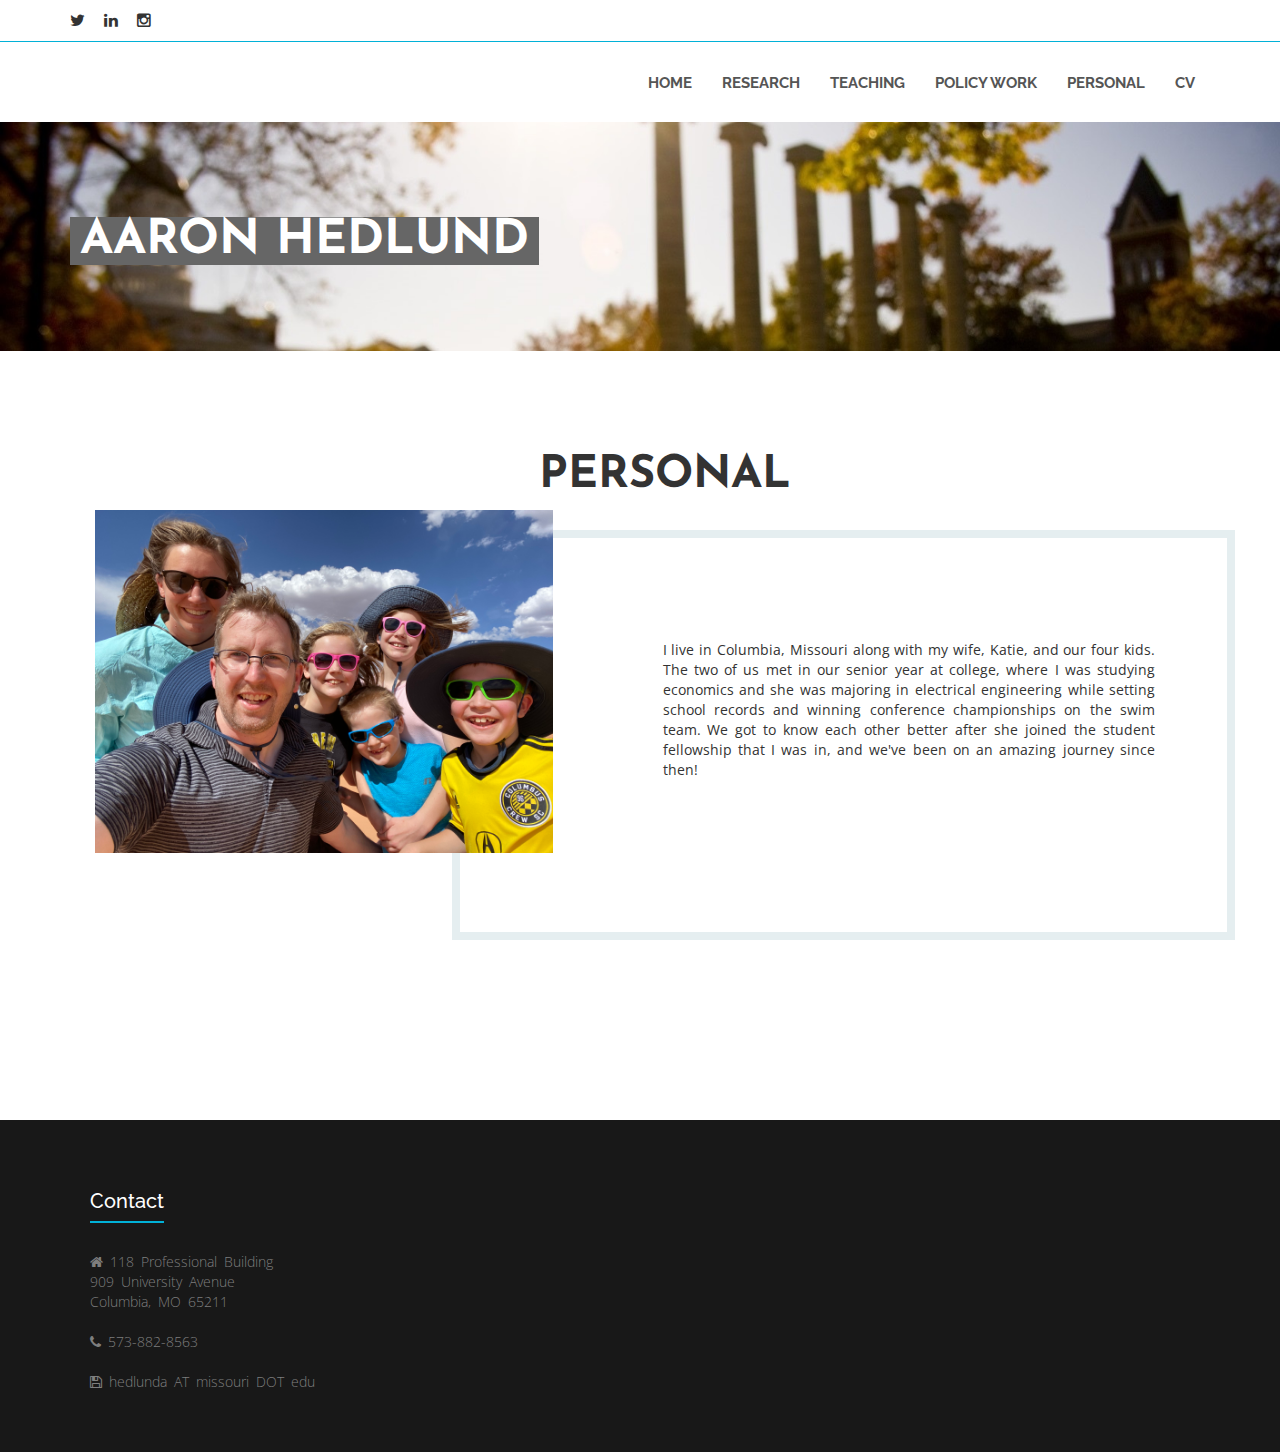
==== personal.html @ 6434ddd7 "Initial website upload" ====
<!DOCTYPE html>
<html lang="en">
<head>
	<meta charset="UTF-8">
    <meta name="viewport" content="width=device-width, initial-scale=1, maximum-scale=1, user-scalable=no">
	<title>Aaron Hedlund</title>
    <meta name="description" content="Free Bootstrap Theme by BootstrapMade.com">
    <meta name="keywords" content="free website templates, free bootstrap themes, free template, free bootstrap, free website template">
    
	<link href="https://fonts.googleapis.com/css?family=Josefin+Sans|Open+Sans|Raleway" rel="stylesheet">
	<link rel="stylesheet" href="css/flexslider.css">
	<link rel="stylesheet" href="css/bootstrap.min.css">
	<link rel="stylesheet" href="css/font-awesome.min.css">
	<link rel="stylesheet" href="css/style.css">
    <!-- =======================================================
        Theme Name: MyBiz
        Theme URL: https://bootstrapmade.com/mybiz-free-business-bootstrap-theme/
        Author: BootstrapMade.com
        Author URL: https://bootstrapmade.com
    ======================================================= -->
</head>
<body id="top" data-spy="scroll">
	<!--top header-->

	<header id="home">

		<section class="top-nav hidden-xs">
			<div class="container">
				<div class="row">
					<div class="col-md-6">
						<div class="top-left">

							<ul>
								<li><a href="https://twitter.com/aaron_hedlund" target="_blank"><i class="fa fa-twitter" aria-hidden="true"></i></a></li>
								<li><a href="https://www.linkedin.com/in/aaronhedlund/" target="_blank"><i class="fa fa-linkedin" aria-hidden="true"></i></a></li>
								<li><a href="https://www.instagram.com/ahedlund84/" target="_blank"><i class="fa fa-instagram" aria-hidden="true"></i></a></li>
							</ul>

						</div>
					</div>

					

				</div>
			</div>
		</section>

		<!--main-nav-->

		<div id="main-nav">

			<nav class="navbar">
				<div class="container">
					<div class="navbar-header">
						
						<button type="button" class="navbar-toggle collapsed" data-toggle="collapse" data-target="#ftheme">
							<span class="sr-only">Toggle</span>
							<span class="icon-bar"></span>
							<span class="icon-bar"></span>
							<span class="icon-bar"></span>
						</button>
					</div>
					
					<div class="navbar-collapse collapse" id="ftheme">
						
						<ul class="nav navbar-nav navbar-right">
							<li><a href="index.html">home</a></li>
							<li><a href="research.html">research</a></li>
							<li><a href="teaching.html">teaching</a></li>
							<li><a href="policy.html">policy work</a></li>
							<li><a href="personal.html">personal</a></li>
							<li><a href="hedlund_cv.pdf" target="_blank">CV</a></li>
						</ul>
						
					</div>
				</div>
			</nav>
		</div>

	</header>

	<!--slider-->
	<div id="slider" class="flexslider">

        <ul class="slides">
            <li>
            	<img src="images/slider/slider1.jpg">
				<div class="caption">
					<h2><span>Aaron Hedlund</span></h2> 
					<!-- <p>Economics Department, University of Missouri<br>
						Center for Growth and Opportunity</p> -->
	            </div>
            </li>
        </ul>
    </div>

    <!--about-->
    <div id="about">

    	<div class="container">
			<div class="row">
				<div class="col-xs-12 col-sm-8 col-md-6 col-sm-offset-2 col-md-offset-3">
					<div class="about-heading">
						<h2>Personal</h2> 
					</div>
				</div>
			</div>   	
    	</div>

    	<!--about wrapper left-->
    	<div class="container">

    		<div class="row">
    			<div class="col-xs-12  col-md-5">

    				<div class="about-left">
    					<img src="images/hedlundfamily3.jpg" alt="">
    				</div>

    			</div>

    			<!--about wrapper right-->
    			<div class="col-xs-12 col-md-7">
    				<div class="about-right">
    					<div class="about-right-heading">
    						<h1></h1>
    					</div>
						<p align="justify">I live in Columbia, Missouri along with my wife, Katie, and our four kids. The two of us met in our senior year at college, where I was studying economics and she was majoring in electrical engineering while setting school records and winning conference championships on the swim team. We got to know each other better after she joined the student fellowship that I was in, and we've been on an amazing journey since then!
						</p>
    					
    				</div>
    			</div>
    		</div>

    	</div>
    </div>


		<!--footer-->
		<div id="footer">
			<div class="container">
				<div class="row">
					<div class="col-md-4">
						<div class="footer-heading">
							<h3><span>Contact</span></h3>
							<p><i class="fa fa-home"></i> 118 Professional Building</br>909 University Avenue</br>Columbia, MO 65211 </br></br>
							<i class="fa fa-phone"></i> 573-882-8563 </br></br>
							<i class="fa fa-save"></i> hedlunda AT missouri DOT edu</p>
						</div>
					</div>

					

				</div>
			</div>
		</div>
        

	
	<!-- jQuery -->
    <script src="js/jquery.min.js"></script>
    <script src="js/bootstrap.min.js"></script>
    <script src="js/jquery.flexslider.js"></script>
    <script src="js/jquery.inview.js"></script>
    <script src="https://maps.google.com/maps/api/js?sensor=true"></script>
    <script src="js/script.js"></script>
    <script src="contactform/contactform.js"></script>
    
</body>
</html>
---- css/style.css ----
/*
    Theme Name: MyBiz
    Theme URL: https://bootstrapmade.com/mybiz-free-business-bootstrap-theme/
    Author: BootstrapMade.com
    Author URL: https://bootstrapmade.com
*/

/*General*/
body {
	font-family: 'Open Sans', sans-serif;
	font-size: 14px;
	font-size: normal;
	font-smooth: always;
	-webkit-font-smoothing: antialiased;
	-moz-font-smoothing: antialiased;
}

a {
	text-decoration: none;
	-moz-transition: all linear .3s;
	-webkit-transition: all linear .3s;
	-o-transition: all linear .3s;
	transition: all linear .3s;
}

a:hover {
	text-decoration: none;
}

img {
	max-width: 100%;
}

ul {
	list-style: none;
	padding: 0;
	margin: 0;
}

input[type="text"],
input[type="password"],
input[type="email"],
textarea {
	font-family: 'Raleway', sans-serif;
	font-size: 14px;
	font-weight: 500;
	color: #7e7e7e;
	border-width: 1px;
	border-style: solid;
	padding: 0 15px;
	-moz-box-sizing: border-box;
	-webkit-box-sizing: border-box;
	box-sizing: border-box;
	-moz-transition: border linear .3s;
	-webkit-transition: border linear .3s;
	-o-transition: border linear .3s;
	transition: border linear .3s;
}

textarea {
	padding: 15px;
}

input[type="text"]:focus,
input[type="password"]:focus,
input[type="email"]:focus,
textarea:focus {
	background: rgba(62, 212, 255, 0.5);
	border-color: #01b1d7 !important;
	outline: none;
	color: #333;
}

.btn {
	font-family: 'Raleway', sans-serif;
	font-size: 14px;
	font-weight: 600;
	width: 120px;
	height: 40px;
	-moz-border-radius: 0;
	-webkit-border-radius: 0;
	border-radius: 0;
	-moz-transition: background .3s linear;
	-webkit-transition: background .3s linear;
	-o-transition: background .3s linear;
	transition: background .3s linear;
}

.btn:focus {
	-moz-box-shadow: none;
	-webkit-box-shadow: none;
	box-shadow: none;
	outline: none;
}

.cover {
	position: absolute;
    top: 0;
    left: 0;
    right: 0;
    bottom: 0;
    background-color: rgba(0, 0, 0, 0.8);
    z-index: 2;
}

.container {
	position: relative;
	z-index: 3;
}

/*Header*/
/*Top nav left*/
.top-nav {
	;
	color: #333;
	line-height: 40px;
	border-bottom: 1px solid #01b1d7;
}

/*Top left Menu*/
.top-left {
	float: left;
}

.top-left ul >li {
	display: inline-block;
	margin-right: 15px;
}

.top-left a {
	font-size: 16px;
	color: #333;
}

.top-left a:hover {
	color: #01b1d7;
}

/*Top Right Menu*/
.top-right {
	float: right;
}

.top-right p:before {
	content: "\f041";
	font-family: 'FontAwesome';
	font-size: 16px;
	color: #01b1d7;
	margin-right: 10px;
}

.top-right p {
	font-family: 'Raleway', sans-serif;
	font-weight: 700;
	font-size: 14px;
}

.top-right p > span {
	margin-left: 5px;
	font-style: italic;
	font-weight: 400;
}

/*Nagivation*/
#main-nav {
	padding: 15px 0;
}

/*Affix*/
#main-nav.affix {
    position: fixed;
    top: 0;
    width: 100%;
    background-color: rgba(255,255,255,0.9);
    color: #fff;
    z-index:10;
	-moz-box-shadow: 0 1px 2px #ebebeb;
	-webkit-box-shadow: 0 1px 2px #ebebeb;
	box-shadow: 0 5px 5px rgba(0,0,0,.15);
    transition: all 0.3s;
}

.navbar {
	margin:0;
}

#main-nav .navbar-header a {
	background-color: #666;
	color: #fff;
}
/*Toggle Menu*/
#main-nav .navbar-toggle {
	background-color: #666;
}

#main-nav .navbar-toggle span {
	background-color: #fff;
}

/*Main Menu*/
#main-nav .navbar-right {
	margin-top: 10px;
}
#main-nav .navbar-right li > a {
	font-family: 'Raleway', sans-serif;
	font-size: 15px;
	font-weight: 700;
	line-height: 30px;
	color: #555;
	padding-top: 0;
	padding-bottom: 0;
	text-transform: uppercase;
}

#main-nav .navbar-right li > a:focus {
	color: #01b1d7;
    background: none;
    outline: none;
}

#main-nav .navbar-nav>li>a:hover,
#main-nav .navbar-nav>li.active>a {
	color: #01b1d7;
    background: none;
}

/*Search Form*/
.search-form {
	padding: 10px;
	position: absolute;
	bottom: -76px;
	right: 15px;
	z-index: 3;
	background: #fff;
	visibility: hidden;
	opacity: 0;
	transition: opacity .5s linear;
	-moz-box-shadow: 0 1px 2px #ebebeb;
	-webkit-box-shadow: 0 1px 2px #ebebeb;
	box-shadow: 0 1px 2px #ebebeb;
}

.search-form.visible {
	visibility: visible;
	opacity: 1;
}

.search-form input {
	height: 40px;
	width: 275px;
	border-color: #e8e8e8;
}

/*Main Slider*/
#slider {
	margin: 0;
	padding: 0;
	position: relative;
}

.flexslider {
	border: 0;
}

#slider.flexslider .slides > li img {
	
}

/*Slider Caption*/
#slider .caption {
	position: absolute;
	width: 600px;
	top: 50%;
}

#slider .caption h2 {
	font-family: 'Josefin Sans', sans-serif;
	font-weight: 700;
	font-size: 48px;
	text-transform: uppercase;
}

#slider .caption span {
	padding: 0 10px;
	background-color: #666;
	color: #fff;
}

#slider .caption p {
	font-family: 'Josefin Sans', sans-serif;
	font-weight: 700;
	font-size: 24px;
	font-style: italic;
	margin-top: 30px;
	color: #01b1d7;
}

#slider .caption button {
	font-family: 'Josefin Sans', sans-serif;
	font-weight: 700;
	font-size: 17px;
	margin-top: 20px;
	background-color: #01b1d7;
	color: #fff;
	border: 1px solid #fff;
}

#slider .caption button:hover {
	background-color: #fff;
    border: 1px solid #01b1d7;
    transition: 0.3s;
    color: #01b1d7;
}


/*Media*/
@media screen and (min-width: 320px) and (max-width: 520px) {
	#slider .caption {
		position: absolute;
		width: 400px;
		top: 55%;
	}

	#slider .caption h2 {
		font-size: 15px;
	}

	#slider .caption p {
		font-size: 10px;
		font-style: italic;
		margin: 0;
		padding: 0;
		color: #01b1d7;
	}

	#slider .caption .btn {
		width: 80px;
	    height: 20px;
		font-size: 10px;
		margin-top: 5px;
		padding: 0;
	}
}

/*Media*/
@media screen and (min-width: 521px) and (max-width: 980px) {
	#slider .caption {
		position: absolute;
		width: 450px;
		top: 50%;
	}

	#slider .caption h2 {
		font-size: 24px;
	}

	#slider .caption p {
		font-size: 16px;
		font-style: italic;
		margin-top: 15px;
		color: #01b1d7;
	}

	#slider .caption .btn {
		width: 110px;
	    height: 30px;
		font-size: 12px;
		margin-top: 15px;

	}
}

/*Control Nav*/
#slider .flex-control-nav {
	position: absolute;
	display: inline;
	z-index: 2;
}

#slider .flex-control-nav li {
	margin: 5px;
	display: inline-block;
}

#slider .flex-control-paging li a {
	background: #fff;
	width: 12px;
	height: 12px;
	border-radius: 50%;
	border: 1px solid #01b1d7;
}

#slider .flex-control-paging li a:hover {
	background: #01b1d7;
}

#slider .flex-control-paging li a.flex-active {
	background: #01b1d7;
	width: 12px;
	height: 12px;
}

/*About*/
#about {
	padding: 80px;
}

#about .about-heading {
	text-align: center;
}

#about .about-heading h2 {
	font-family: 'Josefin Sans', sans-serif;
	font-weight: 700;
	font-size: 45px;
	text-transform: uppercase;
}

#about .about-heading p {
	margin-top: 20px;
	line-height: 25px;
	color: #8e8e8e;
	margin-bottom: 50px;
}

#about .about-left {
	position: relative;
    z-index: 2;
}

#about .about-right:before {
	content: "";
    border: 8px solid #e5eef0;
	width: 120%;
    height: 100%;
    position: absolute;
    right: 0;
    top: 0;
}

#about .about-right {
	position: relative;
	padding: 0 80px 150px 80px;
}

#about .about-right-heading h1 {
	font-family: 'Raleway', sans-serif;
	font-weight: 700;
	padding-top: 100px;
	text-transform: uppercase;
}

#about .about-right-boot:before {
	content: "\f080";
	font-family: 'FontAwesome';
	font-size: 45px;
	padding: 65px 30px 0 0;
	float: left;
	color: #01b1d7;
}

#about .about-right-wrapper {
    padding-left: 0 0 50px 78px;
    position: relative;
	left: 0;
	top: 75px;
}

#about .about-right-wrapper a {
	font-family: 'Raleway', sans-serif;
	font-weight: 700;
	color: #282828;
}

#about .about-right-wrapper a:hover {
	color: #01b1d7;
}

#about .about-right-wrapper p {
	line-height: 28px;
	margin-top: 20px;
	color: #8e8e8e;
}

#about .about-right-best:before {
	content: "\f201";
	font-family: 'FontAwesome';
	font-size: 45px;
	padding: 65px 30px 0 0;
	float: left;
	color: #01b1d7;
}

#about .about-right-support:before {
	content: "\f025";
	font-family: 'FontAwesome';
	font-size: 45px;
	padding: 65px 30px 0 0;
	float: left;
	color: #01b1d7;
}

/*Media*/
@media screen and (min-width: 320px) and (max-width: 520px) {
	#about {
		padding: 0;
	}

	#about .about-heading h2 {
		margin-top: 30px;
		font-size: 27px;
	}

	#about .about-heading p {
		margin-top: 20px;
		font-size: 12px;
		line-height: 20px;
	}

	#about .about-right:before {
		content: "";
	    border: 8px solid #e5eef0;
		width: 100%;
	    height: 100%;
	}

	#about .about-right {
		position: relative;
		padding: 30px;
		margin-top: 20px;
	}

	#about .about-right-heading h1 {
		padding-top: 20px;
		font-size: 25px;
		text-align: center;
	}

	#about .about-right-boot:before {
		font-size: 30px;
		padding: 20px 20px 0 0;
	}

	#about .about-right-wrapper {
	    position: relative;
		left: 0;
		top: 35px;
	}

	#about .about-right-wrapper a > h3 {
		font-size: 20px;
	}

	#about .about-right-wrapper p {
		margin-top: 20px;
		font-size: 13px;
	}

	#about .about-right-best {
		margin-top: 40px;
	}

	#about .about-right-best:before {
		font-size: 30px;
		padding: 20px 20px 0 0;
	}

	#about .about-right-support {
		margin-top: 40px;
	}

	#about .about-right-support:before {
		font-size: 30px;
		padding: 20px 20px 0 0;
	}
}

/*Media*/
@media screen and (min-width: 521px) and (max-width: 980px) {
	#about {
		margin-top: 50px;
		padding: 0;
	}

	#about .about-heading h2 {
		margin-top: 30px;
		font-size: 30px;
	}

	#about .about-heading p {
		margin-top: 20px;
		line-height: 20px;
	}

	#about .about-right:before {
		content: "";
	    border: 8px solid #e5eef0;
		width: 100%;
	    height: 100%;
	}

	#about .about-right {
		position: relative;
		padding: 30px;
		margin-top: 20px;
	}

	#about .about-right-heading h1 {
		padding-top: 20px;
		font-size: 25px;
		text-align: center;
	}

	#about .about-right-boot:before {
		font-size: 30px;
		padding: 20px 20px 0 0;
	}

	#about .about-right-wrapper {
	    position: relative;
		left: 0;
		top: 35px;
	}

	#about .about-right-wrapper a > h3 {
		font-size: 20px;
	}

	#about .about-right-wrapper p {
		margin-top: 20px;
		font-size: 13px;
	}

	#about .about-right-best {
		margin-top: 40px;
	}

	#about .about-right-best:before {
		font-size: 30px;
		padding: 20px 20px 0 0;
	}

	#about .about-right-support {
		margin-top: 40px;
	}

	#about .about-right-support:before {
		font-size: 30px;
		padding: 20px 20px 0 0;
	}

}

/*About bg*/
#about-bg {
	position: relative;
	background-image: url(../images/about/about2.jpg);
    background-position: center;
    background-repeat: no-repeat;
    background-size: cover;
    margin-top: 100px;
    text-transform: uppercase;
    padding: 100px 0;
    color: #fff;
}

.about-bg-heading {
	font-family: 'Josefin', sans-serif;
	font-weight: 900;
	text-align: center;
	line-height: 40px;
	z-index: -2;
}

.about-bg-heading h1 {
	font-size: 40px
}

.about-bg-heading p {
	font-family: 'Raleway', sans-serif;
	font-weight: 700;
	font-weight: 400;
	font-size: 16px;
}

.about-bg-wrapper {
	color: #fff;
	text-align: center;
	margin-top: 30px;
	z-index: -2;
}

#about-bg .about-bg-wrapper .count {
	font-family: 'Raleway', sans-serif;
	font-weight: 900;
	font-size: 45px;
	margin-right: 20px;
	text-align: center;
	float: left;
	color: #01b1d7;
}

#about-bg .about-bg-wrapper p {
	font-family: 'Raleway', sans-serif;
	font-weight: 400;
	font-size: 16px;
	margin-top: 30px;
	float: left;
}

/*Media*/
@media screen and (min-width: 320px) and (max-width: 520px) {
	.about-bg-heading h1 {
		font-size: 28px;
	}

	.about-bg-wrapper {
		margin-left: 25%;
	}

}

/*Media*/
@media screen and (min-width: 521px) and (max-width: 980px) {
	.about-bg-heading h1 {
		font-size: 30px;
	}

	.about-bg-wrapper {
		margin-left: 35%;
	}

}

/*Service*/
#service {
	margin-top: 100px;
	background-attachment: scroll;
    padding-bottom: 0px;
    padding-top: 0px;
}

#service .col-md-6 {
	padding: 0;
	
}

#service .service-heading {
	text-align: center;
}

#service .service-heading h2 {
	font-family: 'Josefin Sans', sans-serif;
	font-weight: 700;
	font-size: 45px;
	text-transform: uppercase;
}

#service .service-heading p {
	margin-top: 20px;
	line-height: 25px;
	color: #8e8e8e;
	margin-bottom: 50px;
}

.services-style-one {
	position: relative;
}

.services-style-one .outer-box {
	position: relative;
	background: #1c1c1c;
}

.services-style-one .services-column {
	position: relative;
	width: 50%;
	float: left;
	background: #f2f3f4;	
}

.services-style-one .service-block {
	position: relative;
	margin-bottom: 40px;	
}

.services-style-one .services-column .content-outer {
	position: relative;
	float: right;
	max-width: 700px;
	padding: 80px 20px 40px 40px;	
}

.services-style-one .services-column .icon-box {
	font-size: 36px;
	margin-bottom: 15px;
	line-height: 1px;
	color: #01b1d7;	
}

.services-style-one .services-column h4 {
	font-size: 14px;
	margin-bottom: 10px;
	color: #1c1c1c;	
}

.services-style-one .services-column .text {
	font-size: 13px;
	color: #5a5a5a;
	max-width: 250px;	
}

.services-style-one .content-column {
	position: relative;
	float: left;
	width: 50%;
	background: #1c1c1c;
	text-align: right;
}

.services-style-one .content-column .content-box {
	position: relative;
	float:left;
	padding: 170px 20px 100px 320px;
	max-width: 700px;	
}

.services-style-one .content-column .sec-title h2 {
	color: #fff;
}

.services-style-one .content-column .sec-title h2 > span {
	border-bottom: 2px solid #01b1d7;
	padding-bottom: 5px;
}

.services-style-one .content-column .inner-box {
	position: relative;
}

.services-style-one .content-column .text {
	position: relative;
	margin: 30px 0;
	color: #999999;
	line-height: 25px;
}

.inner-box button {
	background-color: #01b1d7;
	width: 120px;
	height: 35px;
	color: #fff;
}

.inner-box button:hover {
	background-color: #fff;
	color: #01b1d7;
}

/*Service Footer*/
#service .service-footer {
	background: #222222;
	padding: 30px 0;
}

#service .service-footer-left h3 {
	font-family: 'Raleway', sans-serif;
	font-weight: 600;
	font-size: 22px;
	color: #fff;
}

#service .service-footer-left h3 > span {
	color: #01b1d7;
}

#service .service-footer-left p {
	font-size: 16px;
	color: #9d9d9d;
}

#service .service-footer-right {
	float: right;
	line-height: 80px;
}

#service .service-footer-right button {
	background-color: #01b1d7;
	width: 180px;
	height: 50px;
	color: #fff;
}

#service .service-footer-right button:hover {
	background-color: #fff;
	color: #01b1d7;
}

/*Media*/
@media screen and (min-width: 320px) and (max-width: 520px) {
	#service {
		margin-top: 50px;
	}

	#service .service-heading h2 {
		font-size: 27px;
	}

	#service .service-heading p {
		font-size: 13px;
	}

	.services-style-one .content-column .content-box {
		padding: 200px 20px 100px 20px;	
	}
}

/*Media*/
@media screen and (min-width: 521px) and (max-width: 980px) {
	#service {
		margin-top: 50px;
	}

	#service .service-heading h2 {
		font-size: 30px;
	}

	.services-style-one .content-column .content-box {
		padding: 200px 20px 100px 20px;	
	}
}

/*Portfolio*/
#portfolio {
	margin-top: 100px;
}

#portfolio .portfolio-heading {
	text-align: center;
}

#portfolio .portfolio-heading h2 {
	font-family: 'Josefin Sans', sans-serif;
	font-weight: 700;
	font-size: 45px;
	text-transform: uppercase;
}

#portfolio .portfolio-heading p {
	margin-top: 20px;
	line-height: 25px;
	color: #8e8e8e;
	margin-bottom: 50px;
}

#portfolio .portfolio-thumbnail {
	position: relative;
}

#portfolio .portfolio-thumbnail img {
	width: 100%;
	height:auto;
}

#portfolio .portfolio-thumbnail .col-md-3 {
	padding: 0;
}

#portfolio .portfolio-thumbnail .caption {
	position: absolute;
	left: 0;
	right: 0;
	top: 0;
	bottom: 0;
	background-color: rgba(62, 212, 255, 0.7);
	opacity: 0;
	-moz-transition: opacity linear .3s;
	-webkit-transition: opacity linear .3s;
	-o-transition: opacity linear .3s;
	transition: opacity linear .3s;
}

#portfolio .portfolio-thumbnail .item:hover > .caption {
	opacity: 1;
}

#portfolio .caption i {
	width: 45px;
	height: 45px;
	line-height: 45px;
	text-align: center;
	color: #01b1d7;
	background-color: #fff;
	position: absolute;
	top: 45%;
	left: 50%;
	margin-top: -22px;
	margin-left: -22px;
	-moz-border-radius: 50%;
	-webkit-border-radius: 50%;
	border-radius: 50%;

}

#portfolio .caption p {
	font-family: 'Raleway', sans-serif;
	font-weight: 400;
	text-align: center;
	color: #fff;
	position: absolute;
	font-size: 17px;
	text-transform: capitalize;
	top: 55%;
	left: 30%;
	right: 30%;
}

/*Media*/
@media screen and (min-width: 320px) and (max-width: 520px) {
	#portfolio {
		margin-top: 50px;
	}

	#portfolio .portfolio-heading h2 {
		font-size: 27px;
	}

	#portfolio .portfolio-heading p {
		font-size: 13px;
	}
}

/*Media*/
@media screen and (min-width: 521px) and (max-width: 980px) {
	#portfolio {
		margin-top: 50px;
	}

	#portfolio .portfolio-heading h2 {
		font-size: 30px;
	}

}

/*Contact*/
#contact {
	margin-top: 100px;
}

#contact .contact-heading {
	text-align: center;
}

#contact .contact-heading h2 {
	font-family: 'Josefin Sans', sans-serif;
	font-weight: 700;
	font-size: 45px;
	text-transform: uppercase;
}

#contact .contact-heading p {
	margin-top: 20px;
	line-height: 25px;
	color: #8e8e8e;
	margin-bottom: 50px;
}

.validation {
    color: red;
    display:none;
    margin: 0 0 20px;
    font-weight:400;
    font-size:13px;
}

#sendmessage {
    color: green;
    border:1px solid green;
    display:none;
    text-align:center;
    padding:15px;
    font-weight:600;
    margin-bottom:15px;
}

#errormessage {
    color: red;
    display:none;
    border:1px solid red;
    text-align:center;
    padding:15px;
    font-weight:600;
    margin-bottom:15px;
}

#sendmessage.show, #errormessage.show, .show {
	display:block;
}

/*Get In Touch*/
#get-touch {
	margin-top: 100px;
}

#get-touch .get-touch-heading {
	text-align: center;
}

#get-touch .get-touch-heading h2 {
	font-family: 'Josefin Sans', sans-serif;
	font-weight: 700;
	font-size: 36px;
	text-transform: uppercase;
}

#get-touch .get-touch-heading p {
	margin-top: 20px;
	line-height: 25px;
	color: #8e8e8e;
	margin-bottom: 50px;
}

#get-touch .content {
	margin-top: 50px;
}

#get-touch .content .form input {
	height: 50px;
	width: 100%;
	border-color: #ebebeb;
}

#get-touch .content .form textarea {
	width: 100%;
	height: 180px;
	border-color: #ebebeb;
	margin-top: 20px;
}

#get-touch .content .form .submit {
	text-align: center;
}

#get-touch .content .form .submit .btn {
	margin-top: 25px;
	background-color: transparent;
	color: #7e7e7e;
	border-color: #01b1d7;
}

#get-touch .content .form .submit .btn:hover {
	background-color: #01b1d7;
	color: #fff;
}


/*Map*/
#google-map{
    position:relative;
    margin-top:10px;
    height: 400px;
}

/*Client*/
#client {
	margin-top: 100px;
	text-align: center;
}

#client .col-md-2 {
	height: 100px;
}

#client span {
	height: 100%;
	display: inline-block;
	vertical-align: middle;
}

#client img {
	max-height: 100px;
	vertical-align: middle;
}

/*Media*/
@media screen and (min-width: 320px) and (max-width: 520px) {
	#contact {
		margin-top: 50px;
	}

	#contact .contact-heading h2 {
		font-size: 27px;
	}

	#contact .contact-heading p {
		font-size: 13px;
	}
}

/*Media*/
@media screen and (min-width: 521px) and (max-width: 980px) {
	#contact {
		margin-top: 50px;
	}

	#contact .contact-heading h2 {
		font-size: 30px;
	}

}

/*Footer*/
#footer {
	margin-top: 100px;
	background-color: #181818;
	padding: 50px 0;
}

#footer .footer-heading {
	font-family: 'Raleway', sans-serif;
	font-weight: 700;
	padding: 0 20px;
	color: #fff;
}

#footer .footer-heading h3 {
	font-size: 20px;
	text-transform: capitalize;
}

#footer .footer-heading span {
	border-bottom: 2px solid #01b1d7;
	padding-bottom: 8px;
}

#footer .footer-heading p {
	font-family: 'Open Sans', sans-serif;
	word-spacing: 3px;
	font-weight: 300;
	margin-top: 40px;
	color: #7e7e7e;
}

#footer .footer-heading ul {
	list-style: none;
	margin: 0;
	padding: 0;
	margin-top: 30px;
}

#footer .footer-heading li {
	border-bottom: 1px solid #8b8b8b;
	padding: 10px 0;
}

#footer .footer-heading ul > li > a:before {
	content: "\f10c";
	font-family: 'FontAwesome';
	padding-right: 10px;
}

#footer .footer-heading ul > li > a {
	font-family: 'Open Sans', sans-serif;
	font-weight: 300;
	font-size: 15px;
	padding-top: 9px;
	padding-bottom: 9px;
	color: #7e7e7e;
}

#footer .footer-heading ul > li > a:hover {
	color: #01b1d7;
}

#footer .insta img {
	float: left;
	width: 100px;
	height: 100px;
}

.credits a {
    color: #fff;
}

/*Bottom Footer*/
#bottom-footer {
	background-color: #282828;
	padding: 20px 0;
	color: #8e8e8e;
}

#bottom-footer .footer-right ul > li > a {
	color: #8e8e8e;
}

#bottom-footer .footer-right ul > li > a:hover {
	color: #01b1d7;
}
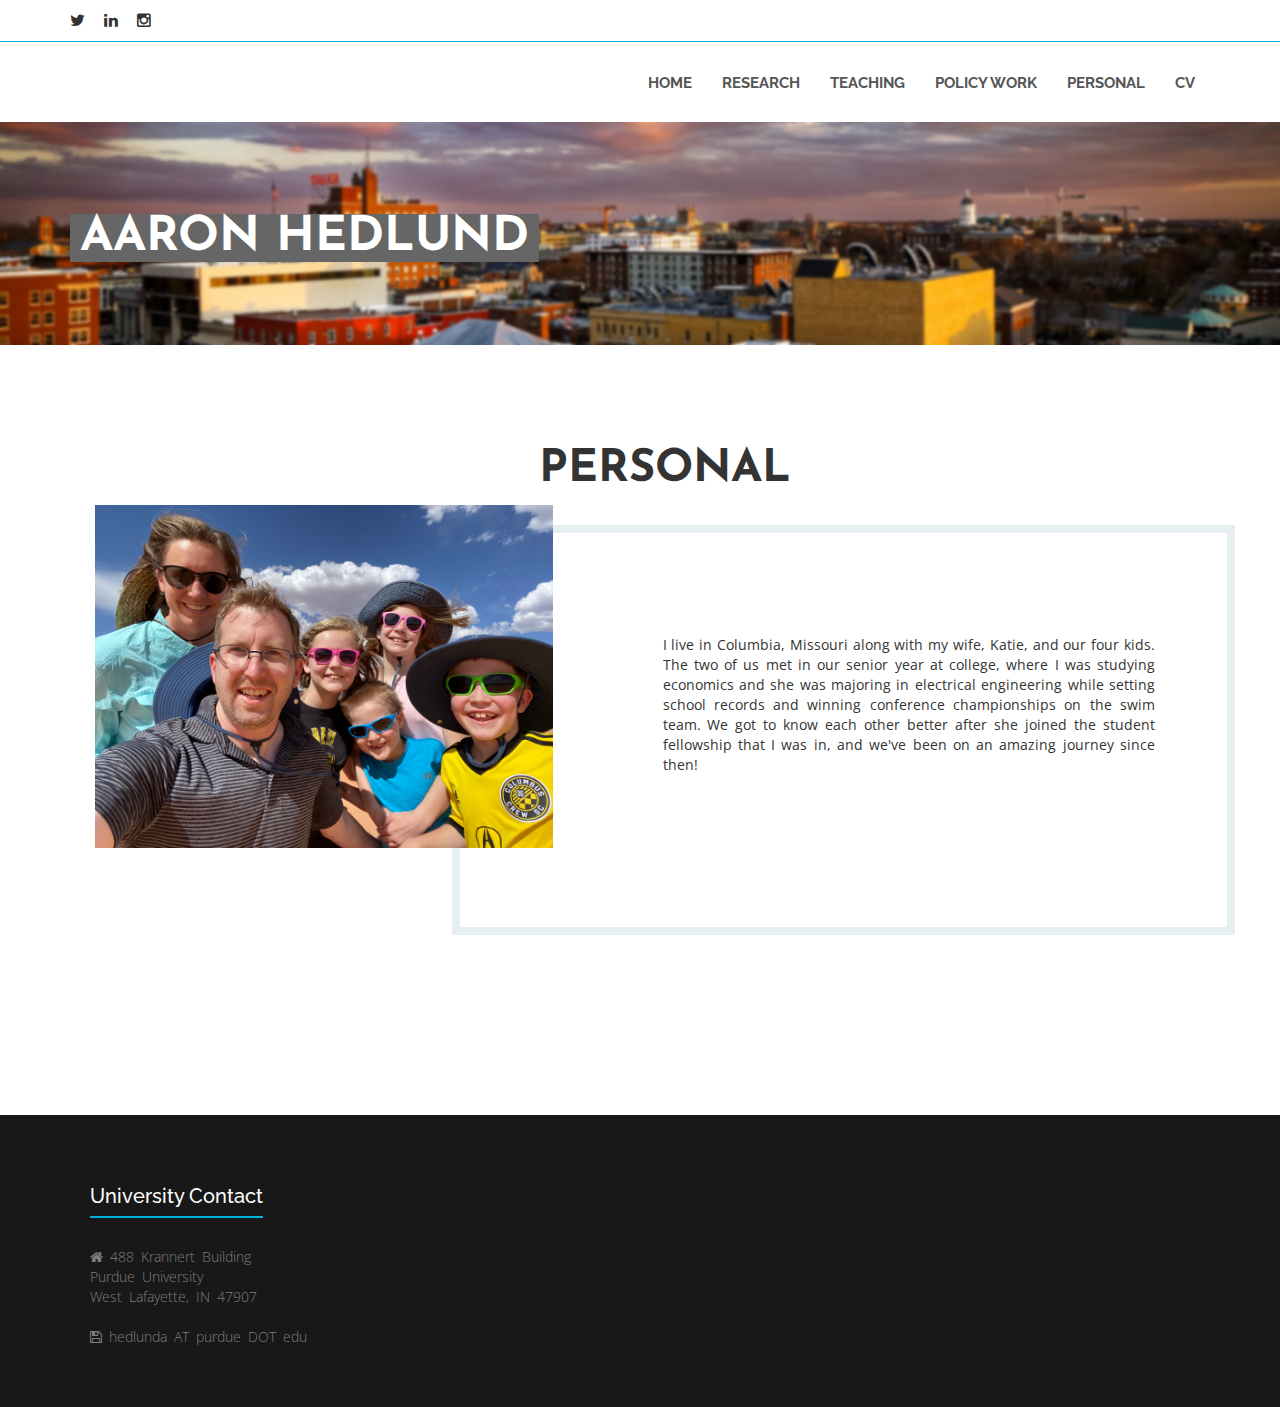
==== commit 3d8f4a4f: "Updates August 2022" ====
--- a/personal.html
+++ b/personal.html
@@ -84,7 +84,7 @@
 
         <ul class="slides">
             <li>
-            	<img src="images/slider/slider1.jpg">
+            	<img src="images/slider/slider4b.jpg">
 				<div class="caption">
 					<h2><span>Aaron Hedlund</span></h2> 
 					<!-- <p>Economics Department, University of Missouri<br>
@@ -142,10 +142,9 @@
 				<div class="row">
 					<div class="col-md-4">
 						<div class="footer-heading">
-							<h3><span>Contact</span></h3>
-							<p><i class="fa fa-home"></i> 118 Professional Building</br>909 University Avenue</br>Columbia, MO 65211 </br></br>
-							<i class="fa fa-phone"></i> 573-882-8563 </br></br>
-							<i class="fa fa-save"></i> hedlunda AT missouri DOT edu</p>
+							<h3><span>University Contact</span></h3>
+							<p><i class="fa fa-home"></i> 488 Krannert Building</br>Purdue University</br>West Lafayette, IN 47907 </br></br>
+							<i class="fa fa-save"></i> hedlunda AT purdue DOT edu</p>
 						</div>
 					</div>
 
